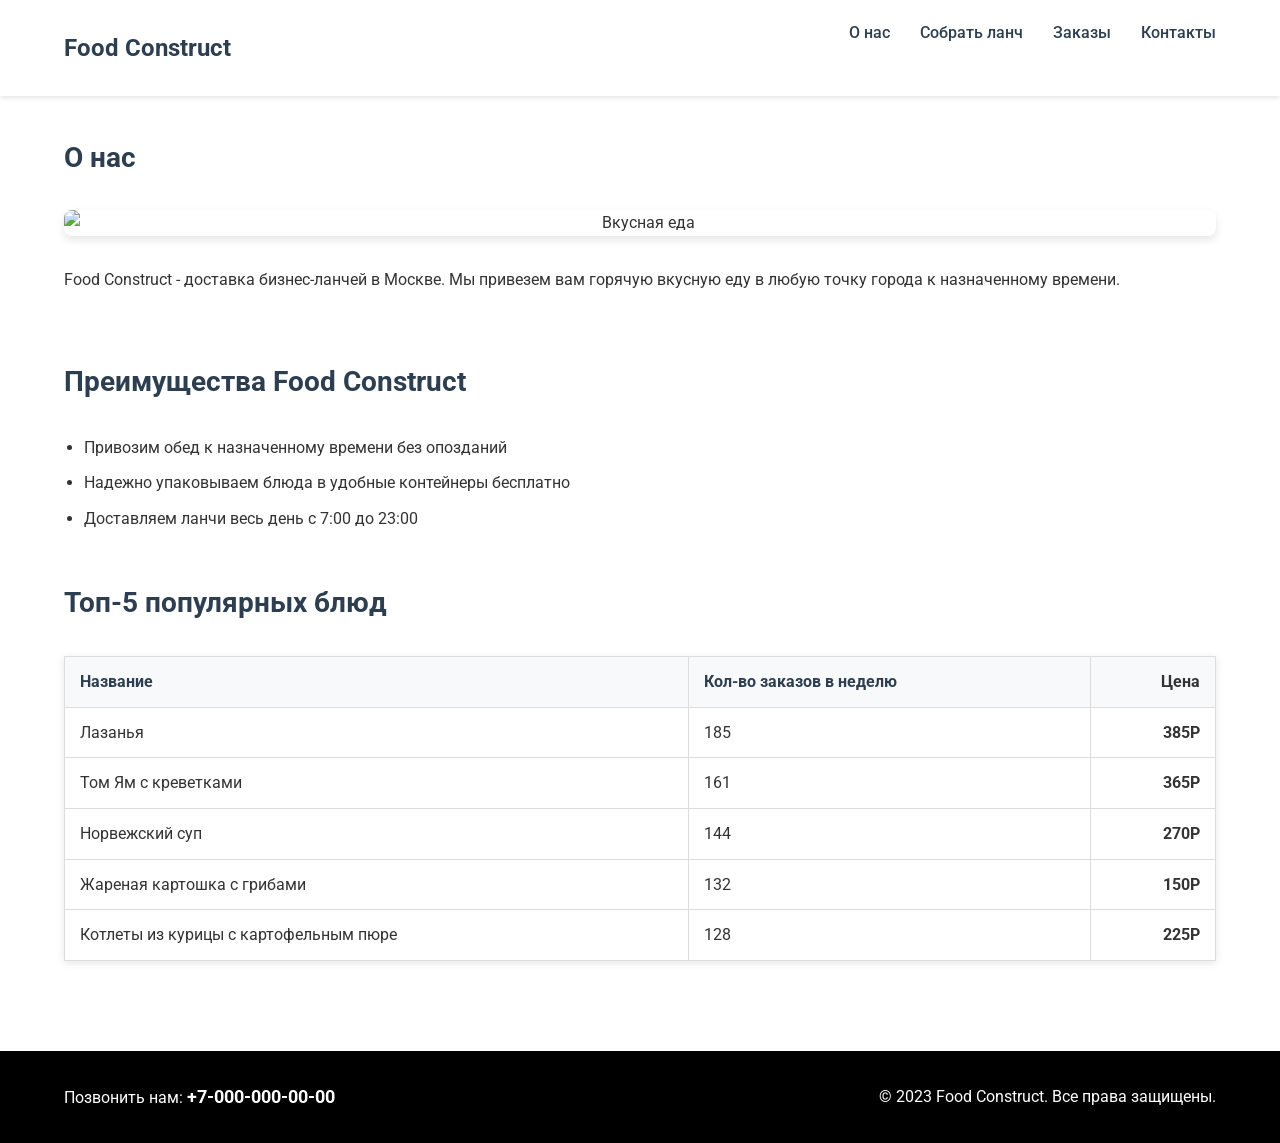
==== index.html @ a40dfe50 "Add files via upload" ====
<!DOCTYPE html>
<html lang="ru">
<head>
    <meta charset="UTF-8">
    <meta name="viewport" content="width=device-width, initial-scale=1.0">
    <title>Food Construct - доставка бизнес-ланчей в Москве</title>
    <link rel="preconnect" href="https://fonts.googleapis.com">
    <link rel="preconnect" href="https://fonts.gstatic.com" crossorigin>
    <link href="https://fonts.googleapis.com/css2?family=Roboto:wght@400;500;700&display=swap" rel="stylesheet">
    <link rel="stylesheet" href="style.css">
</head>
<body>
    <header>
        <div class="container">
            <div class="header-content">
                <h1>Food Construct</h1>
                <nav>
                    <ul>
                        <li><a href="#about">О нас</a></li>
                        <li><a href="#">Собрать ланч</a></li>
                        <li><a href="#">Заказы</a></li>
                        <li><a href="#contacts">Контакты</a></li>
                    </ul>
                </nav>
            </div>
        </div>
    </header>
    
    <main class="container">
        <section id="about">
            <h2>О нас</h2>
            <div class="about-content">
                <div class="about-image">
                    <img src="https://images.unsplash.com/photo-1504674900247-0877df9cc836?ixlib=rb-4.0.3&auto=format&fit=crop&w=400&h=250&q=80" alt="Вкусная еда">
                </div>
                <div class="about-text">
                    <p>Food Construct - доставка бизнес-ланчей в Москве. Мы привезем вам горячую вкусную еду в любую точку города к назначенному времени.</p>
                </div>
            </div>
        </section>
        
        <section id="advantages">
            <h2>Преимущества Food Construct</h2>
            <ul>
                <li>Привозим обед к назначенному времени без опозданий</li>
                <li>Надежно упаковываем блюда в удобные контейнеры бесплатно</li>
                <li>Доставляем ланчи весь день с 7:00 до 23:00</li>
            </ul>
        </section>
        
        <section id="popular-dishes">
            <h2>Топ-5 популярных блюд</h2>
            <table>
                <thead>
                    <tr>
                        <th>Название</th>
                        <th>Кол-во заказов в неделю</th>
                        <th class="price">Цена</th>
                    </tr>
                </thead>
                <tbody>
                    <tr>
                        <td>Лазанья</td>
                        <td>185</td>
                        <td class="price">385P</td>
                    </tr>
                    <tr>
                        <td>Том Ям с креветками</td>
                        <td>161</td>
                        <td class="price">365P</td>
                    </tr>
                    <tr>
                        <td>Норвежский суп</td>
                        <td>144</td>
                        <td class="price">270P</td>
                    </tr>
                    <tr>
                        <td>Жареная картошка с грибами</td>
                        <td>132</td>
                        <td class="price">150P</td>
                    </tr>
                    <tr>
                        <td>Котлеты из курицы с картофельным пюре</td>
                        <td>128</td>
                        <td class="price">225P</td>
                    </tr>
                </tbody>
            </table>
        </section>
    </main>
    
    <footer id="contacts">
        <div class="container">
            <div class="footer-content">
                <div class="footer-left">
                    <p>Позвонить нам: <a href="tel:+70000000000" class="phone-link">+7-000-000-00-00</a></p>
                </div>
                <div class="footer-right">
                    <p>© 2023 Food Construct. Все права защищены.</p>
                </div>
            </div>
        </div>
    </footer>
</body>
</html>
---- style.css ----
* {
    box-sizing: border-box;
    margin: 0;
    padding: 0;
}

body {
    font-family: 'Roboto', sans-serif;
    line-height: 1.6;
    color: #333;
}

.container {
    width: 90%;
    max-width: 1200px;
    margin: 0 auto;
}

header {
    background-color: #fff;
    padding: 20px 0;
    box-shadow: 0 2px 5px rgba(0,0,0,0.1);
    position: sticky;
    top: 0;
    z-index: 100;
}

.header-content {
    display: flex;
    justify-content: space-between;
    align-items: center;
}

h1 {
    font-size: 24px;
    font-weight: 700;
    color: #2c3e50;
}

nav ul {
    display: flex;
    list-style: none;
}

nav li {
    margin-left: 30px;
}

nav a {
    text-decoration: none;
    color: #2c3e50;
    font-weight: 500;
    font-size: 16px;
    transition: color 0.3s;
}

nav a:hover {
    color: #e74c3c;
}

main {
    padding: 40px 0;
}

section {
    margin-bottom: 50px;
}

h2 {
    font-size: 28px;
    margin-bottom: 20px;
    color: #2c3e50;
    padding-bottom: 10px;
}

.about-content {
    display: flex;
    flex-direction: column;
    gap: 30px;
}

.about-image {
    text-align: center;
    width: 100%;
}

.about-image img {
    max-width: 100%;
    height: auto;
    border-radius: 8px;
    box-shadow: 0 4px 8px rgba(0,0,0,0.1);
    display: block;
    object-fit: cover;
    margin: 0 auto;
}

.about-text {
    width: 100%;
    text-align: left; /* Выравнивание по левому краю */
}

p {
    font-size: 16px;
    margin-bottom: 15px;
    line-height: 1.8;
}

ul {
    padding-left: 20px;
    margin-bottom: 20px;
}

li {
    margin-bottom: 10px;
    font-size: 16px;
}

table {
    width: 100%;
    border-collapse: collapse;
    margin-top: 20px;
    box-shadow: 0 2px 8px rgba(0,0,0,0.1);
    border: 1px solid #ddd;
}

th, td {
    padding: 12px 15px;
    text-align: left;
    border-bottom: 1px solid #ddd;
    border-right: 1px solid #ddd;
}

th:last-child, td:last-child {
    border-right: none;
}

th {
    background-color: #f8f9fa;
    font-weight: 700;
    color: #2c3e50;
}

tr:hover {
    background-color: #f5f5f5;
}

.price {
    text-align: right;
    font-weight: 700;
    color: #333;
}

footer {
    background-color: #000;
    color: #fff;
    padding: 30px 0;
}

.footer-content {
    display: flex;
    justify-content: space-between;
    align-items: center;
}

.footer-left {
    text-align: left;
}

.footer-right {
    text-align: right;
}

footer p {
    margin-bottom: 0;
    font-size: 16px;
}

footer a {
    color: #fff;
    text-decoration: none;
    font-weight: 500;
}

footer a:hover {
    color: #e74c3c;
}

.phone-link {
    font-size: 18px;
    font-weight: 700;
}
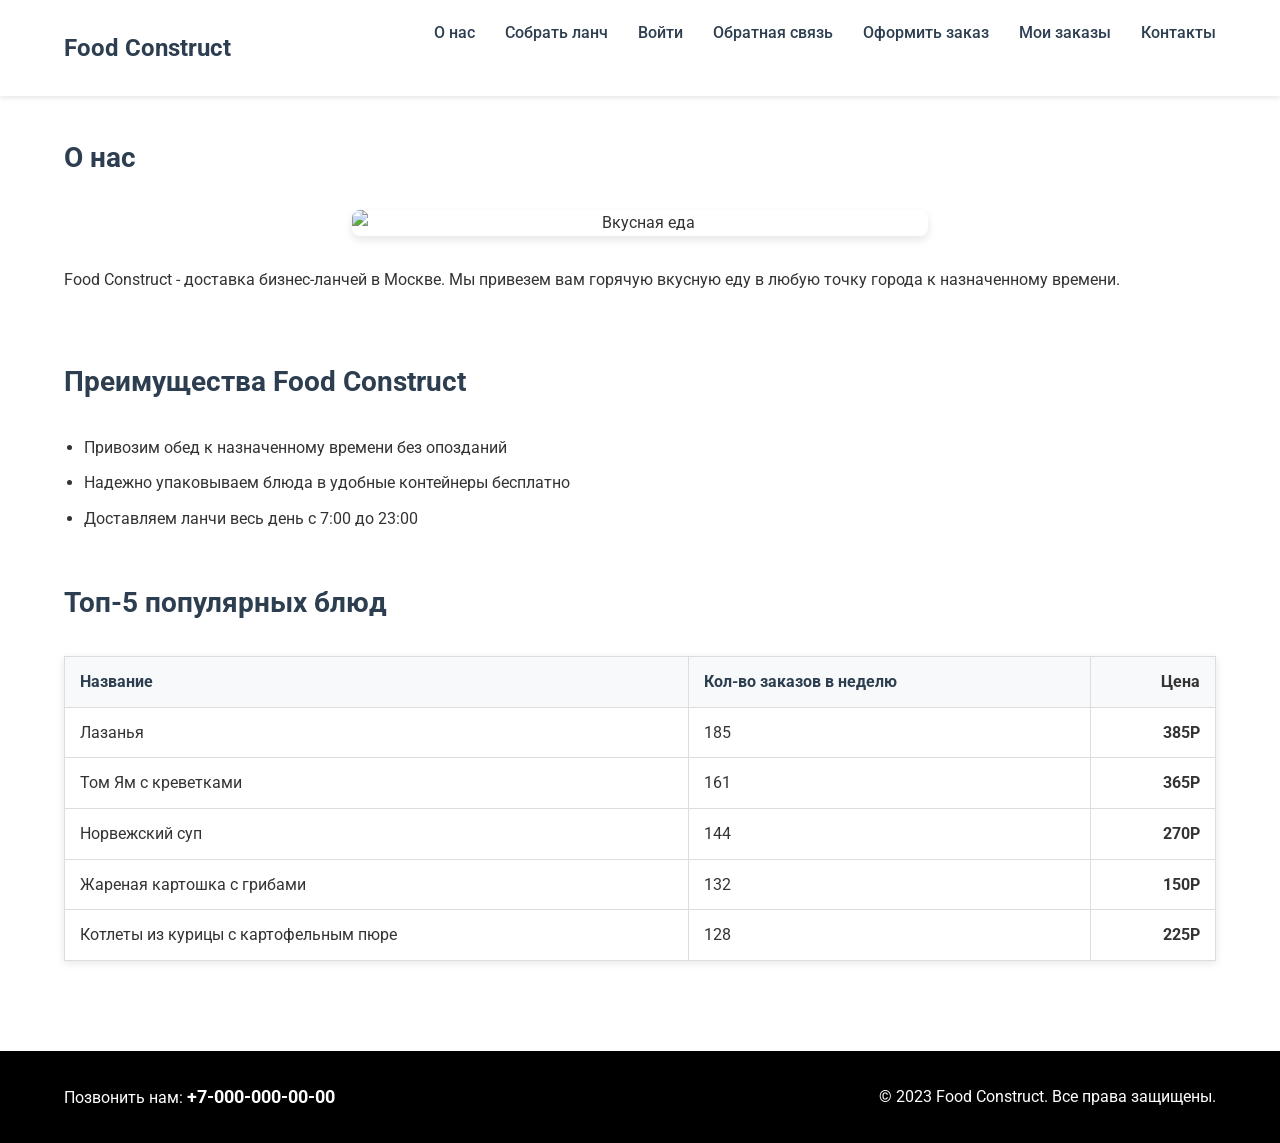
==== commit c77e598a: "Add files via upload" ====
--- a/index.html
+++ b/index.html
@@ -11,27 +11,30 @@
 </head>
 <body>
     <header>
-        <div class="container">
-            <div class="header-content">
-                <h1>Food Construct</h1>
-                <nav>
+    <div class="container">
+        <div class="header-content">
+            <h1>Food Construct</h1>
+            <nav>
                     <ul>
-                        <li><a href="#about">О нас</a></li>
-                        <li><a href="#">Собрать ланч</a></li>
-                        <li><a href="#">Заказы</a></li>
-                        <li><a href="#contacts">Контакты</a></li>
+                        <li><a href="index.html#about">О нас</a></li>
+                        <li><a href="lunch.html">Собрать ланч</a></li>
+                        <li><a href="auth.html">Войти</a></li>
+                        <li><a href="feedback.html">Обратная связь</a></li>
+                        <li><a href="checkout.html">Оформить заказ</a></li>
+                        <li><a href="orders.html">Мои заказы</a></li>
+                        <li><a href="index.html#contacts">Контакты</a></li>
                     </ul>
-                </nav>
-            </div>
+            </nav>
         </div>
-    </header>
+    </div>
+</header>
     
     <main class="container">
         <section id="about">
             <h2>О нас</h2>
             <div class="about-content">
                 <div class="about-image">
-                    <img src="https://images.unsplash.com/photo-1504674900247-0877df9cc836?ixlib=rb-4.0.3&auto=format&fit=crop&w=400&h=250&q=80" alt="Вкусная еда">
+                    <img src=".vscode/pic16.jpg" alt="Вкусная еда" />
                 </div>
                 <div class="about-text">
                     <p>Food Construct - доставка бизнес-ланчей в Москве. Мы привезем вам горячую вкусную еду в любую точку города к назначенному времени.</p>
--- a/style.css
+++ b/style.css
@@ -8,6 +8,81 @@
     font-family: 'Roboto', sans-serif;
     line-height: 1.6;
     color: #333;
+    background-color: #fff;
+}
+
+img {
+   width: 50%; 
+}
+
+/* Стили для страницы аутентификации */
+body.auth-page {
+    background: linear-gradient(rgba(0, 0, 0, 0.5), rgba(0, 0, 0, 0.5)), 
+                url('https://images.unsplash.com/photo-1504674900247-0877df9cc836?ixlib=rb-4.0.3&ixid=M3wxMjA3fDB8MHxwaG90by1wYWdlfHx8fGVufDB8fHx8fA%3D%3D&auto=format&fit=crop&w=2070&q=80');
+    background-size: cover;
+    background-position: center;
+    background-attachment: fixed;
+    min-height: 100vh;
+    display: flex;
+    flex-direction: column;
+}
+
+.auth-page header {
+    background-color: transparent;
+    box-shadow: none;
+}
+
+.auth-page .logo-link {
+    color: #fff;
+    text-decoration: none;
+}
+
+.auth-page nav a {
+    color: #fff;
+}
+
+.auth-page nav a:hover {
+    color: #e74c3c;
+}
+
+.auth-container {
+    display: flex;
+    justify-content: center;
+    align-items: center;
+    flex-grow: 1;
+    padding: 40px 20px;
+}
+
+.auth-form {
+    background: rgba(255, 255, 255, 0.95);
+    padding: 40px;
+    border-radius: 10px;
+    box-shadow: 0 10px 30px rgba(0, 0, 0, 0.3);
+    width: 100%;
+    max-width: 400px;
+    backdrop-filter: blur(10px);
+}
+
+.auth-form h2 {
+    text-align: center;
+    margin-bottom: 30px;
+    color: #2c3e50;
+}
+
+.auth-links {
+    display: flex;
+    justify-content: space-between;
+    margin-top: 20px;
+    font-size: 14px;
+}
+
+.auth-links a {
+    color: #3498db;
+    text-decoration: none;
+}
+
+.auth-links a:hover {
+    text-decoration: underline;
 }
 
 .container {
@@ -35,6 +110,11 @@
     font-size: 24px;
     font-weight: 700;
     color: #2c3e50;
+}
+
+.logo-link {
+    color: inherit;
+    text-decoration: none;
 }
 
 nav ul {
@@ -96,7 +176,7 @@
 
 .about-text {
     width: 100%;
-    text-align: left; /* Выравнивание по левому краю */
+    text-align: left;
 }
 
 p {
@@ -150,6 +230,105 @@
     color: #333;
 }
 
+/* Стили для форм */
+.feedback-section {
+    max-width: 800px;
+    margin: 0 auto;
+}
+
+.feedback-form, .auth-form form {
+    background: #f8f9fa;
+    padding: 30px;
+    border-radius: 8px;
+    box-shadow: 0 4px 15px rgba(0,0,0,0.1);
+}
+
+.form-group {
+    margin-bottom: 20px;
+}
+
+.form-group label {
+    display: block;
+    margin-bottom: 8px;
+    font-weight: 500;
+    color: #2c3e50;
+}
+
+.form-group input[type="text"],
+.form-group input[type="email"],
+.form-group input[type="password"],
+.form-group select,
+.form-group textarea,
+.form-group input[type="file"] {
+    width: 100%;
+    padding: 12px;
+    border: 1px solid #ddd;
+    border-radius: 4px;
+    font-size: 16px;
+    transition: border-color 0.3s, box-shadow 0.3s;
+}
+
+.form-group input:focus,
+.form-group select:focus,
+.form-group textarea:focus {
+    outline: none;
+    border-color: #3498db;
+    box-shadow: 0 0 0 2px rgba(52, 152, 219, 0.2);
+}
+
+.form-group textarea {
+    resize: vertical;
+    min-height: 120px;
+}
+
+.radio-group {
+    display: flex;
+    flex-direction: column;
+    gap: 10px;
+}
+
+.radio-option {
+    display: flex;
+    align-items: center;
+}
+
+.radio-option input[type="radio"] {
+    margin-right: 10px;
+}
+
+.checkbox-group {
+    display: flex;
+    align-items: center;
+}
+
+.checkbox-group input[type="checkbox"] {
+    margin-right: 10px;
+}
+
+.btn-primary {
+    background-color: #e74c3c;
+    color: white;
+    border: none;
+    padding: 12px 30px;
+    font-size: 16px;
+    border-radius: 4px;
+    cursor: pointer;
+    transition: background-color 0.3s;
+    display: block;
+    width: 100%;
+}
+
+.btn-primary:hover {
+    background-color: #c0392b;
+}
+
+.form-group small {
+    display: block;
+    margin-top: 5px;
+    color: #666;
+    font-size: 12px;
+}
+
 footer {
     background-color: #000;
     color: #fff;
@@ -188,4 +367,125 @@
 .phone-link {
     font-size: 18px;
     font-weight: 700;
+}
+
+/* Адаптивность */
+@media (max-width: 768px) {
+    .header-content {
+        flex-direction: column;
+        gap: 15px;
+    }
+    
+    nav ul {
+        flex-wrap: wrap;
+        justify-content: center;
+    }
+    
+    nav li {
+        margin: 0 10px 10px 0;
+    }
+    
+    .footer-content {
+        flex-direction: column;
+        gap: 15px;
+        text-align: center;
+    }
+    
+    .footer-left, .footer-right {
+        text-align: center;
+    }
+    
+    .auth-form, .feedback-form {
+        padding: 20px;
+    }
+}
+
+/* Дополнения к основному style.css для прижатия футера и активных ссылок */
+
+/* Прижатие футера к низу */
+html, body {
+    height: 100%;
+}
+
+body {
+    display: flex;
+    flex-direction: column;
+    min-height: 100vh;
+}
+
+main {
+    flex: 1 0 auto;
+}
+
+footer {
+    flex-shrink: 0;
+}
+
+/* Активные ссылки в навигации */
+nav a.active {
+    color: tomato;
+    font-weight: 700;
+}
+
+/* Адаптивность для главной страницы */
+@media (max-width: 800px) {
+    .header-content {
+        flex-direction: column;
+        gap: 15px;
+    }
+    
+    nav ul {
+        flex-wrap: wrap;
+        justify-content: center;
+        gap: 15px;
+    }
+    
+    nav li {
+        margin: 0;
+    }
+    
+    .about-image img {
+        width: 100px;
+    }
+}
+
+@media (max-width: 600px) {
+    h1 {
+        text-align: center;
+    }
+    
+    nav ul {
+        flex-direction: column;
+        align-items: center;
+        gap: 10px;
+    }
+    
+    nav a {
+        font-size: 20px;
+    }
+    
+    .about-image img {
+        width: 100%;
+    }
+    
+    table {
+        font-size: 14px;
+    }
+}
+
+@media (max-width: 400px) {
+    table {
+        font-size: 12px;
+    }
+    
+    th, td {
+        padding: 8px 10px;
+    }
+}
+
+/* Стили для изображений с ошибками загрузки */
+img[src=""], 
+img:not([src]) {
+    background: #f5f5f5 url('data:image/svg+xml;utf8,<svg xmlns="http://www.w3.org/2000/svg" width="24" height="24" viewBox="0 0 24 24" fill="%23ccc"><path d="M21 19V5c0-1.1-.9-2-2-2H5c-1.1 0-2 .9-2 2v14c0 1.1.9 2 2 2h14c1.1 0 2-.9 2-2zM8.5 13.5l2.5 3.01L14.5 12l4.5 6H5l3.5-4.5z"/></svg>') no-repeat center;
+    background-size: 24px;
 }
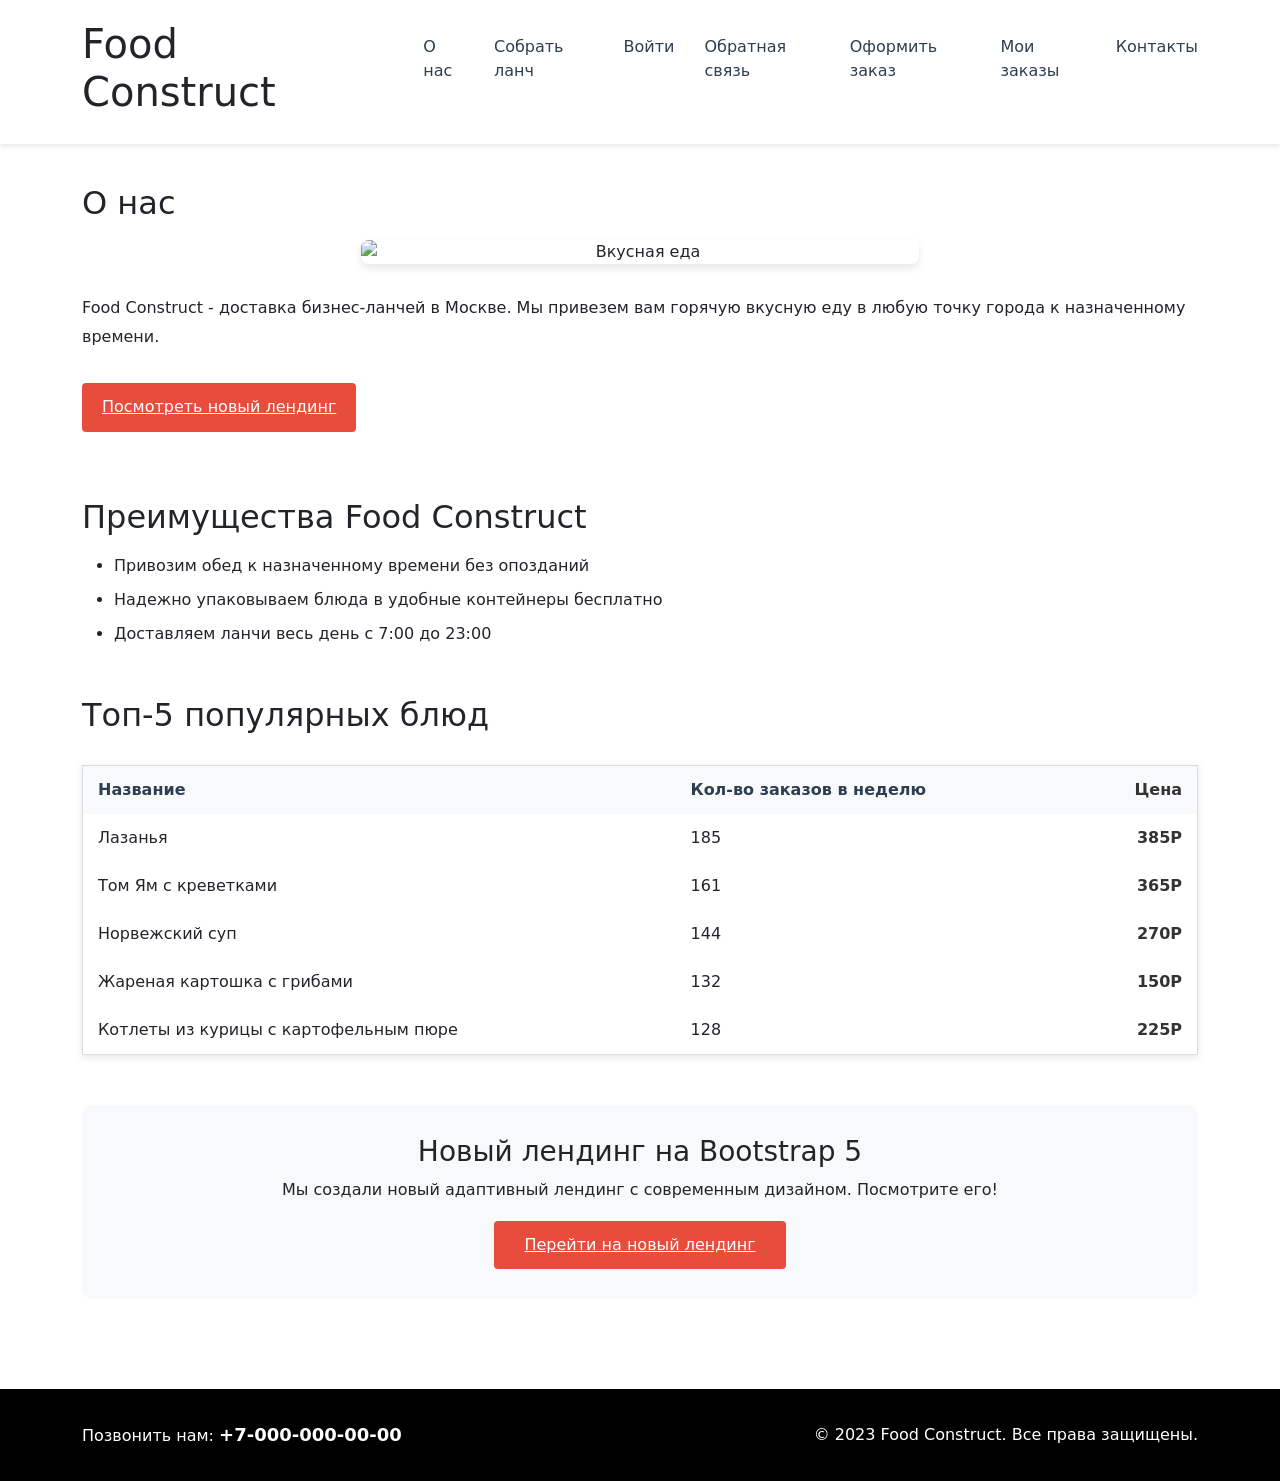
==== commit fea436f6: "Add files via upload" ====
--- a/index.html
+++ b/index.html
@@ -1,3 +1,4 @@
+
 <!DOCTYPE html>
 <html lang="ru">
 <head>
@@ -8,21 +9,23 @@
     <link rel="preconnect" href="https://fonts.gstatic.com" crossorigin>
     <link href="https://fonts.googleapis.com/css2?family=Roboto:wght@400;500;700&display=swap" rel="stylesheet">
     <link rel="stylesheet" href="style.css">
+    <!-- Add Bootstrap for landing page -->
+    <link href="https://cdn.jsdelivr.net/npm/bootstrap@5.3.0-alpha1/dist/css/bootstrap.min.css" rel="stylesheet">
 </head>
 <body>
     <header>
     <div class="container">
         <div class="header-content">
-            <h1>Food Construct</h1>
+            <h1><a href="landing.html" class="logo-link">Food Construct</a></h1>
             <nav>
                     <ul>
-                        <li><a href="index.html#about">О нас</a></li>
+                        <li><a href="landing.html#about">О нас</a></li>
                         <li><a href="lunch.html">Собрать ланч</a></li>
                         <li><a href="auth.html">Войти</a></li>
                         <li><a href="feedback.html">Обратная связь</a></li>
                         <li><a href="checkout.html">Оформить заказ</a></li>
                         <li><a href="orders.html">Мои заказы</a></li>
-                        <li><a href="index.html#contacts">Контакты</a></li>
+                        <li><a href="landing.html#contacts">Контакты</a></li>
                     </ul>
             </nav>
         </div>
@@ -38,6 +41,7 @@
                 </div>
                 <div class="about-text">
                     <p>Food Construct - доставка бизнес-ланчей в Москве. Мы привезем вам горячую вкусную еду в любую точку города к назначенному времени.</p>
+                    <p><a href="landing.html" class="btn-primary" style="display: inline-block; width: auto; padding: 10px 20px; margin-top: 15px;">Посмотреть новый лендинг</a></p>
                 </div>
             </div>
         </section>
@@ -90,6 +94,12 @@
                 </tbody>
             </table>
         </section>
+        
+        <section style="margin-top: 50px; text-align: center; padding: 30px; background-color: #f8f9fa; border-radius: 10px;">
+            <h3>Новый лендинг на Bootstrap 5</h3>
+            <p>Мы создали новый адаптивный лендинг с современным дизайном. Посмотрите его!</p>
+            <a href="landing.html" class="btn-primary" style="display: inline-block; width: auto; padding: 12px 30px;">Перейти на новый лендинг</a>
+        </section>
     </main>
     
     <footer id="contacts">
@@ -105,4 +115,4 @@
         </div>
     </footer>
 </body>
-</html>+</html>
